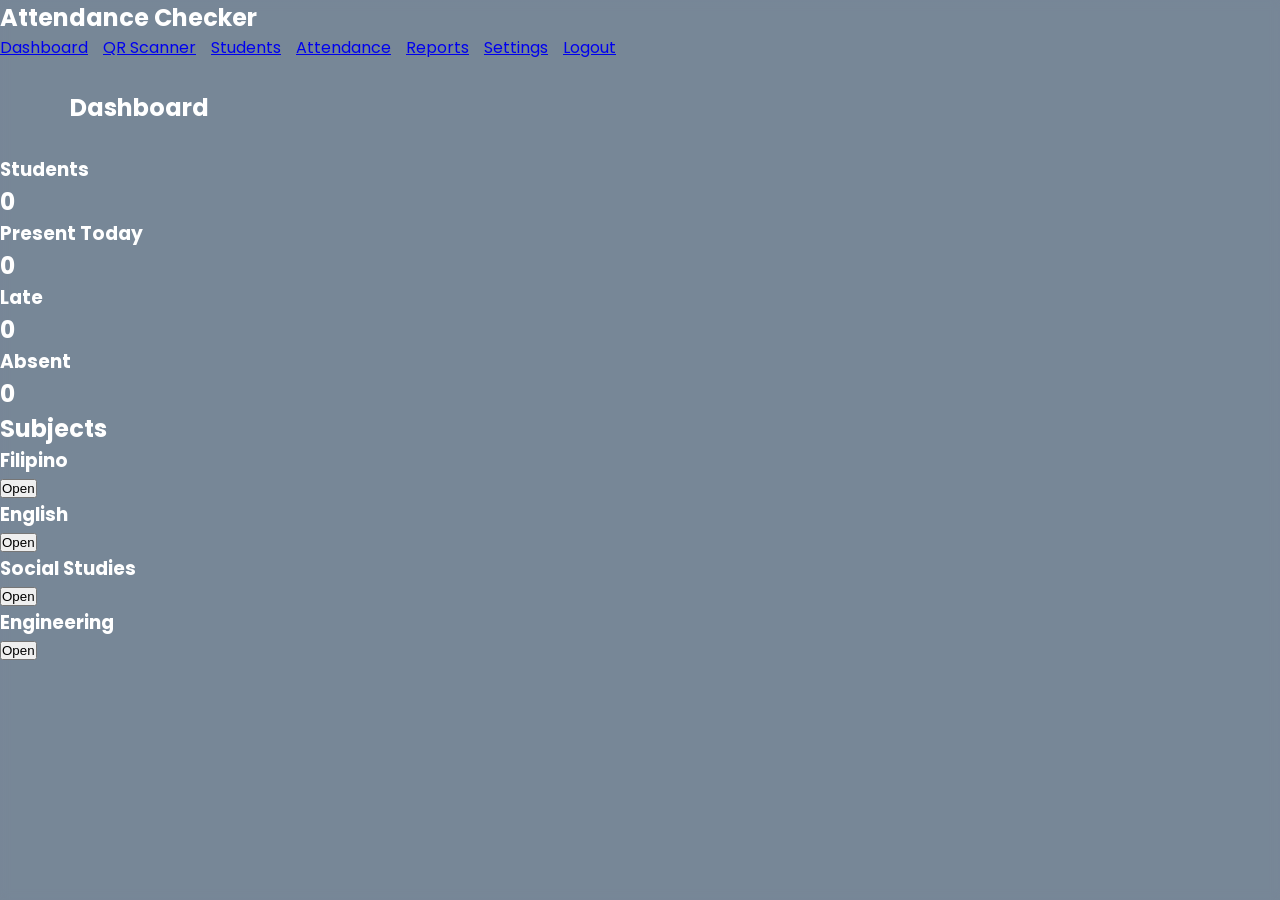
==== dashboard.html @ c2cbeae4 "Add initial dashboard HTML structure" ====
<!DOCTYPE html>
<html lang="en">

<head>

<meta charset="UTF-8">
<meta name="viewport" content="width=device-width, initial-scale=1.0">

<title>Attendance Checker | Dashboard</title>

<link rel="preconnect" href="https://fonts.googleapis.com">

<link rel="preconnect" href="https://fonts.gstatic.com" crossorigin>

<link href="https://fonts.googleapis.com/css2?family=Poppins:wght@300;400;500;600;700;800&display=swap" rel="stylesheet">

<link rel="stylesheet" href="css/style.css">
<link rel="stylesheet" href="css/dashboard.css">

</head>

<body>

<div class="background-overlay"></div>

<div class="dashboard">

<!-- ===========================
SIDEBAR
=========================== -->

<aside class="sidebar">

<h2>

Attendance Checker

</h2>

<nav>

<a href="dashboard.html" class="active">

Dashboard

</a>

<a href="scanner.html">

QR Scanner

</a>

<a href="students.html">

Students

</a>

<a href="attendance.html">

Attendance

</a>

<a href="reports.html">

Reports

</a>

<a href="settings.html">

Settings

</a>

<a href="index.html">

Logout

</a>

</nav>

</aside>

<!-- ===========================
MAIN CONTENT
=========================== -->

<section class="content">

<header>

<h1>

Dashboard

</h1>

</header>

<!-- ===========================
STATISTICS
=========================== -->

<div class="cards">

<div class="card">

<h3>

Students

</h3>

<h2 id="studentCount">

0

</h2>

</div>

<div class="card">

<h3>

Present Today

</h3>

<h2 id="presentCount">

0

</h2>

</div>

<div class="card">

<h3>

Late

</h3>

<h2 id="lateCount">

0

</h2>

</div>

<div class="card">

<h3>

Absent

</h3>

<h2 id="absentCount">

0

</h2>

</div>

</div>

<!-- ===========================
SUBJECTS
=========================== -->

<div class="subjects">

<h2>

Subjects

</h2>

<div class="subject-grid">

<div class="subject-card">

<h3>

Filipino

</h3>

<button>

Open

</button>

</div>

<div class="subject-card">

<h3>

English

</h3>

<button>

Open

</button>

</div>

<div class="subject-card">

<h3>

Social Studies

</h3>

<button>

Open

</button>

</div>

<div class="subject-card">

<h3>

Engineering

</h3>

<button>

Open

</button>

</div>

</div>

</div>

</section>

</div>

<script type="module" src="js/dashboard.js"></script>

</body>

</html>
---- css/style.css ----
/* ==========================================================
   ATTENDANCE CHECKER
   VERSION 1.0
   Ocean Premium Theme
   Author: OpenAI + User
========================================================== */

/* ===========================
   GOOGLE FONT
=========================== */

@import url('https://fonts.googleapis.com/css2?family=Poppins:wght@300;400;500;600;700;800&display=swap');

/* ===========================
   ROOT VARIABLES
=========================== */

:root{

    --primary:#0A6EBD;
    --secondary:#5CB8E4;
    --dark:#082442;
    --white:#ffffff;
    --text:#1e293b;

    --glass:rgba(255,255,255,.18);
    --glass-border:rgba(255,255,255,.28);

    --shadow:0 15px 45px rgba(0,0,0,.20);

    --radius:22px;

}

/* ===========================
   RESET
=========================== */

*{

    margin:0;
    padding:0;
    box-sizing:border-box;

}

/* ===========================
   BODY
=========================== */

body{

    font-family:'Poppins',sans-serif;

    min-height:100vh;

    color:var(--white);

    background-image:
    linear-gradient(rgba(8,36,66,.55),rgba(8,36,66,.55)),
    url("../assets/backgrounds/ocean.jpg");

    background-position:center;

    background-size:cover;

    background-repeat:no-repeat;

    background-attachment:fixed;

    overflow-x:hidden;

}

/* ===========================
   BACKGROUND OVERLAY
=========================== */

.background-overlay{

    position:fixed;

    inset:0;

    backdrop-filter:blur(4px);

    z-index:-1;

}

/* ===========================
   HEADER
=========================== */

header{

    width:100%;

    display:flex;

    justify-content:space-between;

    align-items:center;

    padding:30px 70px;

}

/* ===========================
   LOGO
=========================== */

.logo{

    font-size:2rem;

    font-weight:700;

    letter-spacing:.5px;

}

/* ===========================
   NAVIGATION
=========================== */

nav{

    display:flex;

    gap:15px;

}

/* ===========================
   NAV BUTTON
=========================== */

.nav-btn{

    text-decoration:none;

    color:white;

    padding:13px 28px;

    border-radius:999px;

    border:1px solid rgba(255,255,255,.30);

    background:rgba(255,255,255,.08);

    backdrop-filter:blur(15px);

    transition:.35s;

}

.nav-btn:hover{

    background:rgba(255,255,255,.18);

    transform:translateY(-2px);

}

/* ===========================
   HERO
=========================== */

.hero{

    min-height:82vh;

    display:flex;

    align-items:center;

    justify-content:center;

    padding:40px;

}

/* ===========================
   GLASS CARD
=========================== */

.glass-card{

    width:100%;

    max-width:720px;

    padding:70px 60px;

    text-align:center;

    border-radius:var(--radius);

    background:var(--glass);

    backdrop-filter:blur(18px);

    border:1px solid var(--glass-border);

    box-shadow:var(--shadow);

}

/* ===========================
   TITLE
=========================== */

.glass-card h1{

    font-size:3.6rem;

    font-weight:800;

    margin-bottom:18px;

}

/* ===========================
   DESCRIPTION
=========================== */

.glass-card p{

    font-size:1.1rem;

    font-weight:400;

    line-height:1.8;

    opacity:.95;

    margin-bottom:45px;

}

/* ===========================
   BUTTON GROUP
=========================== */

.button-group{

    display:flex;

    justify-content:center;

    gap:22px;

    flex-wrap:wrap;

}

/* ===========================
   PRIMARY BUTTON
=========================== */

.primary-btn{

    text-decoration:none;

    color:white;

    background:linear-gradient(
    135deg,
    #0A6EBD,
    #5CB8E4);

    padding:17px 42px;

    border-radius:999px;

    font-weight:600;

    transition:.35s;

    box-shadow:0 10px 25px rgba(0,0,0,.18);

}

.primary-btn:hover{

    transform:translateY(-4px);

}

/* ===========================
   SECONDARY BUTTON
=========================== */

.secondary-btn{

    text-decoration:none;

    color:white;

    border:1px solid rgba(255,255,255,.25);

    background:rgba(255,255,255,.10);

    backdrop-filter:blur(10px);

    padding:17px 42px;

    border-radius:999px;

    font-weight:600;

    transition:.35s;

}

.secondary-btn:hover{

    transform:translateY(-4px);

    background:rgba(255,255,255,.20);

}

/* ===========================
   SCROLLBAR
=========================== */

::-webkit-scrollbar{

    width:10px;

}

::-webkit-scrollbar-thumb{

    background:#5CB8E4;

    border-radius:100px;

}

::-webkit-scrollbar-track{

    background:#0A3658;

}

/* ===========================
   RESPONSIVE
=========================== */

@media(max-width:900px){

header{

padding:25px;

flex-direction:column;

gap:25px;

}

.glass-card{

padding:45px 30px;

}

.glass-card h1{

font-size:2.4rem;

}

.glass-card p{

font-size:1rem;

}

.button-group{

flex-direction:column;

}

.primary-btn,
.secondary-btn{

width:100%;

}

}
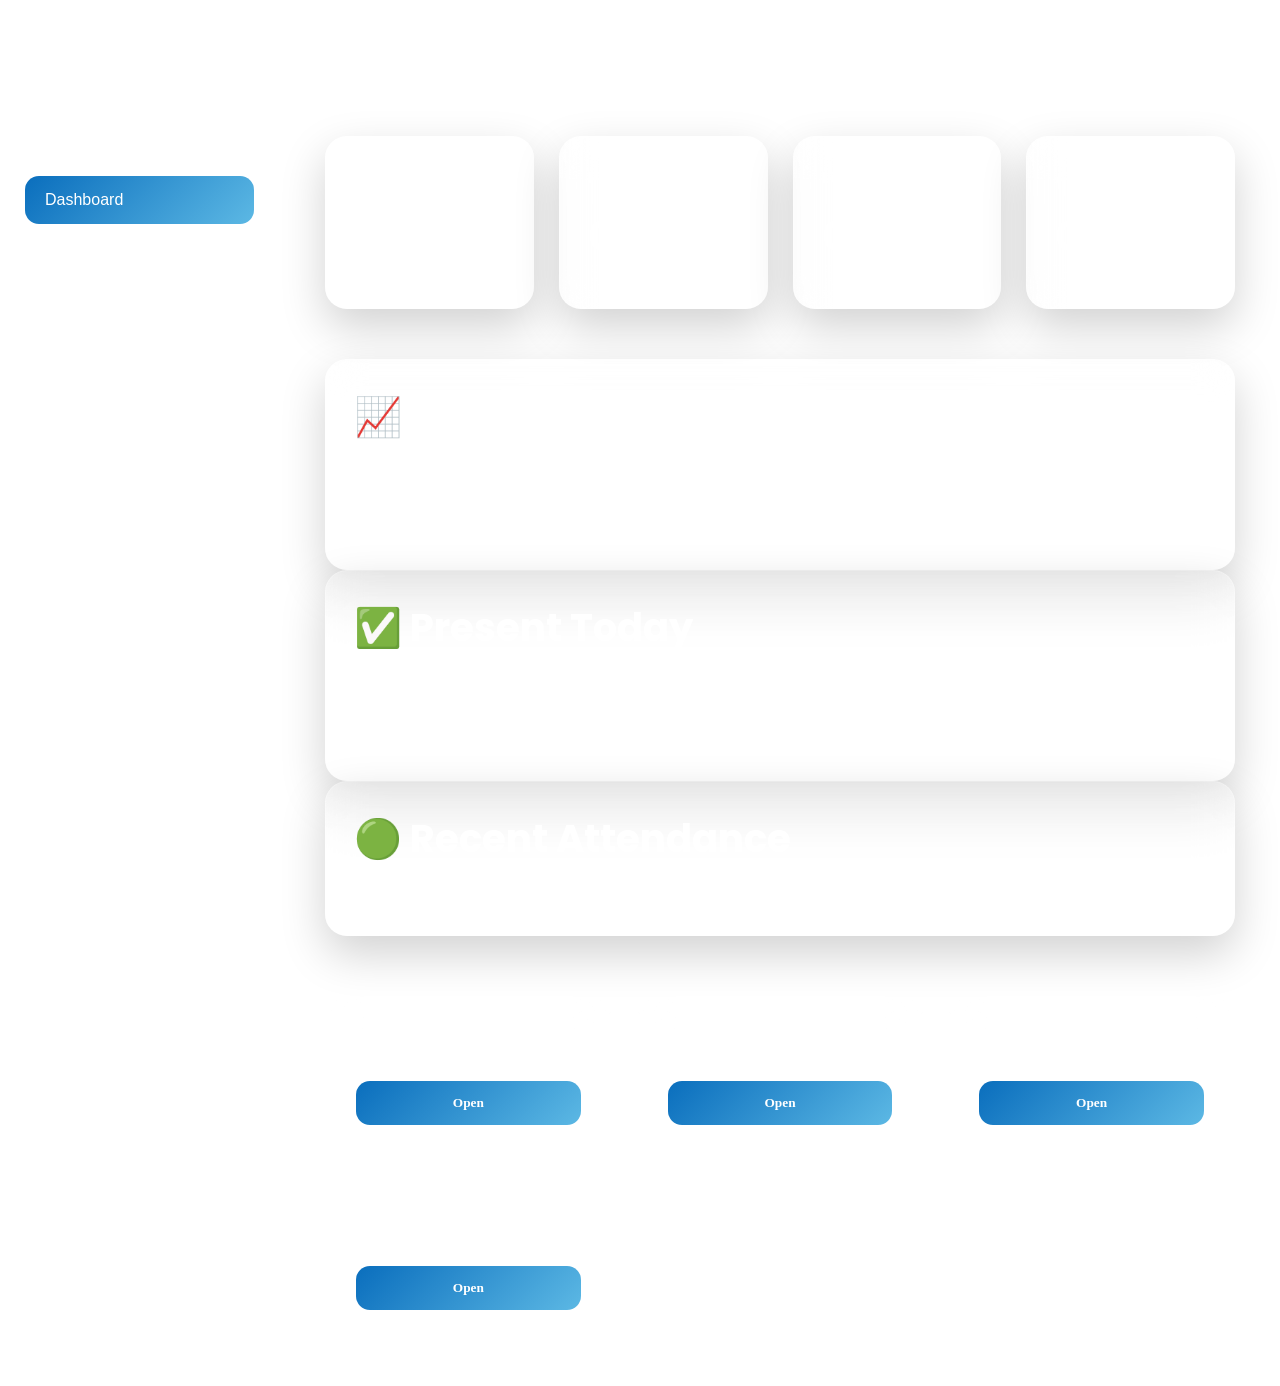
==== commit 9ae85e65: "Update dashboard.html" ====
--- a/dashboard.html
+++ b/dashboard.html
@@ -173,6 +173,74 @@
 
 </div>
 
+  <div class="dashboard-row">
+
+<div class="card dashboard-card">
+
+<h2>
+
+📈 Attendance Rate
+
+</h2>
+
+<h1 id="attendanceRate">
+
+0%
+
+</h1>
+
+<p>
+
+Today's Attendance
+
+</p>
+
+</div>
+
+<div class="card dashboard-card">
+
+<h2>
+
+✅ Present Today
+
+</h2>
+
+<h1 id="presentToday">
+
+0
+
+</h1>
+
+<p>
+
+Students Present
+
+</p>
+
+</div>
+
+</div>
+
+<div class="card">
+
+<h2>
+
+🟢 Recent Attendance
+
+</h2>
+
+<div id="recentAttendance">
+
+<p>
+
+Loading...
+
+</p>
+
+</div>
+
+</div>
+  
 <!-- ===========================
 SUBJECTS
 =========================== -->
--- a/css/style.css
+++ b/css/style.css
@@ -1,397 +1,901 @@
-/* ==========================================================
+/* ===========================================================
    ATTENDANCE CHECKER
-   VERSION 1.0
-   Ocean Premium Theme
-   Author: OpenAI + User
-========================================================== */
-
-/* ===========================
+   VERSION 2.0
+   GLOBAL DESIGN SYSTEM
+=========================================================== */
+
+
+/* =======================
    GOOGLE FONT
-=========================== */
+======================= */
 
 @import url('https://fonts.googleapis.com/css2?family=Poppins:wght@300;400;500;600;700;800&display=swap');
 
-/* ===========================
+
+
+/* =======================
    ROOT VARIABLES
-=========================== */
+======================= */
 
 :root{
 
-    --primary:#0A6EBD;
-    --secondary:#5CB8E4;
-    --dark:#082442;
+    --primary:#0B6FBF;
+
+    --secondary:#53B7E8;
+
+    --accent:#7FD3F7;
+
+    --dark:#0A2740;
+
     --white:#ffffff;
-    --text:#1e293b;
-
-    --glass:rgba(255,255,255,.18);
-    --glass-border:rgba(255,255,255,.28);
-
-    --shadow:0 15px 45px rgba(0,0,0,.20);
-
-    --radius:22px;
-
-}
-
-/* ===========================
+
+    --glass:rgba(255,255,255,.14);
+
+    --glassBorder:rgba(255,255,255,.18);
+
+    --shadow:0 18px 45px rgba(0,0,0,.18);
+
+    --radius:24px;
+
+    --transition:.35s ease;
+
+}
+
+
+
+/* =======================
    RESET
-=========================== */
+======================= */
 
 *{
 
     margin:0;
+
     padding:0;
+
     box-sizing:border-box;
 
 }
 
-/* ===========================
+
+
+/* =======================
    BODY
-=========================== */
+======================= */
 
 body{
 
-    font-family:'Poppins',sans-serif;
+
+    font-family:"Poppins",sans-serif;
+
+    overflow-x:hidden;
+
+    color:white;
 
     min-height:100vh;
 
-    color:var(--white);
-
-    background-image:
-    linear-gradient(rgba(8,36,66,.55),rgba(8,36,66,.55)),
+
+}
+
+
+
+
+/* =======================
+   BACKGROUND
+======================= */
+
+#background{
+
+
+    position:fixed;
+
+    inset:0;
+
+
+    background:
+
+    linear-gradient(
+
+        rgba(5,28,49,.60),
+
+        rgba(5,28,49,.60)
+
+    ),
+
     url("../assets/backgrounds/ocean.jpg");
 
+
+    background-size:cover;
+
     background-position:center;
 
-    background-size:cover;
-
     background-repeat:no-repeat;
 
     background-attachment:fixed;
 
-    overflow-x:hidden;
-
-}
-
-/* ===========================
-   BACKGROUND OVERLAY
-=========================== */
-
-.background-overlay{
+    z-index:-2;
+
+
+}
+
+
+
+
+
+/* =======================
+   APP
+======================= */
+
+
+#app{
+
+
+    display:flex;
+
+    min-height:100vh;
+
+
+}
+
+
+
+
+
+/* =======================
+   SIDEBAR
+======================= */
+
+
+#sidebar{
+
+
+    width:285px;
+
+    padding:35px 25px;
+
+
+    display:flex;
+
+    flex-direction:column;
+
+
+    background:
+
+    rgba(255,255,255,.10);
+
+
+    backdrop-filter:blur(18px);
+
+
+    border-right:
+
+    1px solid rgba(255,255,255,.18);
+
+
+}
+
+
+
+
+.logo{
+
+
+    font-size:1.9rem;
+
+    font-weight:700;
+
+    margin-bottom:45px;
+
+
+}
+
+
+
+
+/* =======================
+   MENU
+======================= */
+
+
+nav{
+
+
+    display:flex;
+
+    flex-direction:column;
+
+    gap:14px;
+
+
+}
+
+
+
+
+.menu{
+
+
+    width:100%;
+
+
+    border:none;
+
+    cursor:pointer;
+
+
+    font-family:Poppins;
+
+
+    font-size:15px;
+
+
+    color:white;
+
+
+    background:transparent;
+
+
+    padding:16px;
+
+
+    text-align:left;
+
+
+    border-radius:16px;
+
+
+    transition:var(--transition);
+
+
+}
+
+
+
+
+
+.menu:hover{
+
+
+    background:rgba(255,255,255,.15);
+
+
+}
+
+
+
+
+.menu.active{
+
+
+    background:
+
+    linear-gradient(
+
+        135deg,
+
+        var(--primary),
+
+        var(--secondary)
+
+    );
+
+
+}
+
+
+
+
+
+/* =======================
+   MAIN CONTENT
+======================= */
+
+
+#mainContent{
+
+
+    flex:1;
+
+    padding:40px;
+
+
+}
+
+
+
+
+.page-title{
+
+
+    font-size:2.3rem;
+
+    font-weight:700;
+
+    margin-bottom:30px;
+
+
+}
+
+
+
+
+
+/* =======================
+   GENERAL GRID
+======================= */
+
+
+.grid{
+
+
+    display:grid;
+
+
+    grid-template-columns:
+
+    repeat(auto-fit,minmax(260px,1fr));
+
+
+    gap:25px;
+
+
+}
+
+
+
+
+
+/* =======================
+   CARD
+======================= */
+
+
+.card{
+
+
+    background:
+
+    var(--glass);
+
+
+    border:
+
+    1px solid var(--glassBorder);
+
+
+    backdrop-filter:blur(18px);
+
+
+    border-radius:var(--radius);
+
+
+    padding:25px;
+
+
+    box-shadow:var(--shadow);
+
+
+    transition:var(--transition);
+
+
+}
+
+
+
+
+
+.card:hover{
+
+
+    transform:translateY(-6px);
+
+
+}
+
+
+
+
+
+.card h2{
+
+
+    font-size:1.1rem;
+
+    margin-bottom:15px;
+
+
+}
+
+
+
+
+.card h1{
+
+
+    font-size:2.5rem;
+
+    font-weight:700;
+
+
+}
+
+
+
+
+
+/* =======================
+   BUTTON
+======================= */
+
+
+.button{
+
+
+    display:inline-flex;
+
+
+    align-items:center;
+
+    justify-content:center;
+
+
+    padding:14px 24px;
+
+
+    border:none;
+
+
+    cursor:pointer;
+
+
+    font-family:Poppins;
+
+
+    font-weight:600;
+
+
+    border-radius:16px;
+
+
+    background:
+
+    linear-gradient(
+
+        135deg,
+
+        var(--primary),
+
+        var(--secondary)
+
+    );
+
+
+    color:white;
+
+
+    transition:var(--transition);
+
+
+}
+
+
+
+
+.button:hover{
+
+
+    transform:translateY(-3px);
+
+
+}
+
+
+
+
+
+/* =======================
+   INPUT
+======================= */
+
+
+input,
+
+select,
+
+textarea{
+
+
+    width:100%;
+
+
+    margin-top:8px;
+
+
+    margin-bottom:18px;
+
+
+    border:none;
+
+
+    outline:none;
+
+
+    padding:15px;
+
+
+    border-radius:14px;
+
+
+    font-family:Poppins;
+
+
+    background:
+
+    rgba(255,255,255,.15);
+
+
+    color:white;
+
+
+    border:
+
+    1px solid rgba(255,255,255,.18);
+
+
+}
+
+
+
+
+input::placeholder,
+
+textarea::placeholder{
+
+
+    color:
+
+    rgba(255,255,255,.75);
+
+
+}
+
+
+
+
+
+
+
+/* ===========================================================
+   STUDENT MANAGEMENT
+=========================================================== */
+
+
+
+.student-grid{
+
+
+    display:grid;
+
+
+    grid-template-columns:
+
+    repeat(auto-fit,minmax(320px,1fr));
+
+
+    gap:25px;
+
+
+}
+
+
+
+
+
+
+.student-card{
+
+
+    display:flex;
+
+
+    align-items:center;
+
+
+    gap:20px;
+
+
+    padding:25px;
+
+
+    background:
+
+    linear-gradient(
+
+        135deg,
+
+        rgba(255,255,255,.18),
+
+        rgba(255,255,255,.08)
+
+    );
+
+
+    border:
+
+    1px solid rgba(255,255,255,.20);
+
+
+    backdrop-filter:blur(20px);
+
+
+    border-radius:24px;
+
+
+    box-shadow:var(--shadow);
+
+
+    transition:.35s ease;
+
+
+}
+
+
+
+
+
+.student-card:hover{
+
+
+    transform:translateY(-8px);
+
+
+}
+
+
+
+
+
+.student-avatar{
+
+
+    width:80px;
+
+
+    height:80px;
+
+
+    border-radius:50%;
+
+
+    display:flex;
+
+
+    justify-content:center;
+
+
+    align-items:center;
+
+
+    font-size:32px;
+
+
+    font-weight:700;
+
+
+    background:
+
+    linear-gradient(
+
+        135deg,
+
+        var(--primary),
+
+        var(--secondary)
+
+    );
+
+
+    color:white;
+
+
+}
+
+
+
+
+
+.student-info{
+
+
+    flex:1;
+
+
+}
+
+
+
+
+.student-info h2{
+
+
+    margin-bottom:10px;
+
+
+    font-size:1.2rem;
+
+
+}
+
+
+
+
+
+.student-info p{
+
+
+    margin-bottom:6px;
+
+
+    font-size:.9rem;
+
+
+    color:
+
+    rgba(255,255,255,.85);
+
+
+}
+
+
+
+
+
+
+.delete-btn{
+
+
+    margin-top:15px;
+
+
+    padding:10px 20px;
+
+
+    border:none;
+
+
+    border-radius:14px;
+
+
+    background:#ff5c5c;
+
+
+    color:white;
+
+
+    font-family:Poppins;
+
+
+    font-weight:600;
+
+
+    cursor:pointer;
+
+
+}
+
+
+
+
+
+.delete-btn:hover{
+
+
+    opacity:.85;
+
+
+    transform:translateY(-3px);
+
+
+}
+
+
+
+
+
+
+
+.search-card input{
+
+
+    margin-bottom:0;
+
+
+}
+
+
+
+
+
+
+/* =======================
+   RESPONSIVE
+======================= */
+
+
+@media(max-width:950px){
+
+
+#sidebar{
+
+
+    width:100%;
+
 
     position:fixed;
 
-    inset:0;
-
-    backdrop-filter:blur(4px);
-
-    z-index:-1;
-
-}
-
-/* ===========================
-   HEADER
-=========================== */
-
-header{
+
+    left:-100%;
+
+
+    top:0;
+
+
+    height:100vh;
+
+
+}
+
+
+#mainContent{
+
+
+    padding:20px;
+
+
+}
+
+
+
+}
+
+
+
+
+
+@media(max-width:600px){
+
+
+
+.card{
+
+
+    padding:20px;
+
+
+}
+
+
+
+.button{
+
 
     width:100%;
 
-    display:flex;
-
-    justify-content:space-between;
-
-    align-items:center;
-
-    padding:30px 70px;
-
-}
-
-/* ===========================
-   LOGO
-=========================== */
-
-.logo{
-
-    font-size:2rem;
-
-    font-weight:700;
-
-    letter-spacing:.5px;
-
-}
-
-/* ===========================
-   NAVIGATION
-=========================== */
-
-nav{
-
-    display:flex;
-
-    gap:15px;
-
-}
-
-/* ===========================
-   NAV BUTTON
-=========================== */
-
-.nav-btn{
-
-    text-decoration:none;
-
-    color:white;
-
-    padding:13px 28px;
-
-    border-radius:999px;
-
-    border:1px solid rgba(255,255,255,.30);
-
-    background:rgba(255,255,255,.08);
-
-    backdrop-filter:blur(15px);
-
-    transition:.35s;
-
-}
-
-.nav-btn:hover{
-
-    background:rgba(255,255,255,.18);
-
-    transform:translateY(-2px);
-
-}
-
-/* ===========================
-   HERO
-=========================== */
-
-.hero{
-
-    min-height:82vh;
-
-    display:flex;
-
-    align-items:center;
-
-    justify-content:center;
-
-    padding:40px;
-
-}
-
-/* ===========================
-   GLASS CARD
-=========================== */
-
-.glass-card{
-
-    width:100%;
-
-    max-width:720px;
-
-    padding:70px 60px;
+
+}
+
+
+
+.student-card{
+
+
+    flex-direction:column;
+
 
     text-align:center;
 
-    border-radius:var(--radius);
-
-    background:var(--glass);
-
-    backdrop-filter:blur(18px);
-
-    border:1px solid var(--glass-border);
-
-    box-shadow:var(--shadow);
-
-}
-
-/* ===========================
-   TITLE
-=========================== */
-
-.glass-card h1{
-
-    font-size:3.6rem;
-
-    font-weight:800;
-
-    margin-bottom:18px;
-
-}
-
-/* ===========================
-   DESCRIPTION
-=========================== */
-
-.glass-card p{
-
-    font-size:1.1rem;
-
-    font-weight:400;
-
-    line-height:1.8;
-
-    opacity:.95;
-
-    margin-bottom:45px;
-
-}
-
-/* ===========================
-   BUTTON GROUP
-=========================== */
-
-.button-group{
-
-    display:flex;
-
-    justify-content:center;
-
-    gap:22px;
-
-    flex-wrap:wrap;
-
-}
-
-/* ===========================
-   PRIMARY BUTTON
-=========================== */
-
-.primary-btn{
-
-    text-decoration:none;
-
-    color:white;
-
-    background:linear-gradient(
-    135deg,
-    #0A6EBD,
-    #5CB8E4);
-
-    padding:17px 42px;
-
-    border-radius:999px;
-
-    font-weight:600;
-
-    transition:.35s;
-
-    box-shadow:0 10px 25px rgba(0,0,0,.18);
-
-}
-
-.primary-btn:hover{
-
-    transform:translateY(-4px);
-
-}
-
-/* ===========================
-   SECONDARY BUTTON
-=========================== */
-
-.secondary-btn{
-
-    text-decoration:none;
-
-    color:white;
-
-    border:1px solid rgba(255,255,255,.25);
-
-    background:rgba(255,255,255,.10);
-
-    backdrop-filter:blur(10px);
-
-    padding:17px 42px;
-
-    border-radius:999px;
-
-    font-weight:600;
-
-    transition:.35s;
-
-}
-
-.secondary-btn:hover{
-
-    transform:translateY(-4px);
-
-    background:rgba(255,255,255,.20);
-
-}
-
-/* ===========================
-   SCROLLBAR
-=========================== */
-
-::-webkit-scrollbar{
-
-    width:10px;
-
-}
-
-::-webkit-scrollbar-thumb{
-
-    background:#5CB8E4;
-
-    border-radius:100px;
-
-}
-
-::-webkit-scrollbar-track{
-
-    background:#0A3658;
-
-}
-
-/* ===========================
-   RESPONSIVE
-=========================== */
-
-@media(max-width:900px){
-
-header{
-
-padding:25px;
-
-flex-direction:column;
-
-gap:25px;
-
-}
-
-.glass-card{
-
-padding:45px 30px;
-
-}
-
-.glass-card h1{
-
-font-size:2.4rem;
-
-}
-
-.glass-card p{
-
-font-size:1rem;
-
-}
-
-.button-group{
-
-flex-direction:column;
-
-}
-
-.primary-btn,
-.secondary-btn{
-
-width:100%;
-
-}
-
-}
+
+}
+
+
+}
--- a/css/dashboard.css
+++ b/css/dashboard.css
@@ -0,0 +1,283 @@
+/* ======================================================
+   ATTENDANCE CHECKER
+   DASHBOARD
+====================================================== */
+
+.dashboard{
+    display:flex;
+    min-height:100vh;
+}
+
+/* ===========================
+   SIDEBAR
+=========================== */
+
+.sidebar{
+    width:280px;
+    background:rgba(255,255,255,.14);
+    backdrop-filter:blur(20px);
+    border-right:1px solid rgba(255,255,255,.18);
+    padding:40px 25px;
+    display:flex;
+    flex-direction:column;
+}
+
+.sidebar h2{
+    color:#fff;
+    font-size:1.8rem;
+    font-weight:700;
+    margin-bottom:50px;
+}
+
+.sidebar nav{
+    display:flex;
+    flex-direction:column;
+    gap:15px;
+}
+
+.sidebar nav a{
+
+    text-decoration:none;
+    color:#fff;
+
+    padding:15px 20px;
+
+    border-radius:14px;
+
+    transition:.30s;
+
+    font-weight:500;
+
+}
+
+.sidebar nav a:hover{
+
+    background:rgba(255,255,255,.18);
+
+}
+
+.sidebar nav .active{
+
+    background:linear-gradient(135deg,#0A6EBD,#5CB8E4);
+
+}
+
+/* ===========================
+CONTENT
+=========================== */
+
+.content{
+
+    flex:1;
+
+    padding:45px;
+
+}
+
+.content header{
+
+    margin-bottom:35px;
+
+}
+
+.content h1{
+
+    color:white;
+
+    font-size:2.3rem;
+
+}
+
+/* ===========================
+STAT CARDS
+=========================== */
+
+.cards{
+
+    display:grid;
+
+    grid-template-columns:repeat(4,1fr);
+
+    gap:25px;
+
+    margin-bottom:50px;
+
+}
+
+.card{
+
+    background:rgba(255,255,255,.16);
+
+    backdrop-filter:blur(18px);
+
+    border:1px solid rgba(255,255,255,.22);
+
+    border-radius:22px;
+
+    padding:28px;
+
+    transition:.35s;
+
+    color:white;
+
+}
+
+.card:hover{
+
+    transform:translateY(-6px);
+
+}
+
+.card h3{
+
+    font-size:1rem;
+
+    opacity:.9;
+
+    margin-bottom:18px;
+
+}
+
+.card h2{
+
+    font-size:2.4rem;
+
+    font-weight:700;
+
+}
+
+/* ===========================
+SUBJECTS
+=========================== */
+
+.subjects h2{
+
+    color:white;
+
+    margin-bottom:25px;
+
+}
+
+.subject-grid{
+
+    display:grid;
+
+    grid-template-columns:repeat(auto-fill,minmax(230px,1fr));
+
+    gap:25px;
+
+}
+
+/* ===========================
+SUBJECT CARD
+=========================== */
+
+.subject-card{
+
+    background:rgba(255,255,255,.15);
+
+    border:1px solid rgba(255,255,255,.18);
+
+    backdrop-filter:blur(20px);
+
+    border-radius:22px;
+
+    padding:30px;
+
+    transition:.35s;
+
+}
+
+.subject-card:hover{
+
+    transform:translateY(-8px);
+
+}
+
+.subject-card h3{
+
+    color:white;
+
+    margin-bottom:25px;
+
+    font-size:1.2rem;
+
+}
+
+.subject-card button{
+
+    width:100%;
+
+    border:none;
+
+    outline:none;
+
+    cursor:pointer;
+
+    border-radius:14px;
+
+    padding:14px;
+
+    color:white;
+
+    font-family:Poppins;
+
+    font-weight:600;
+
+    background:linear-gradient(135deg,#0A6EBD,#5CB8E4);
+
+}
+
+.subject-card button:hover{
+
+    opacity:.9;
+
+}
+
+/* ===========================
+RESPONSIVE
+=========================== */
+
+@media(max-width:1200px){
+
+.cards{
+
+grid-template-columns:repeat(2,1fr);
+
+}
+
+}
+
+@media(max-width:900px){
+
+.dashboard{
+
+flex-direction:column;
+
+}
+
+.sidebar{
+
+width:100%;
+
+}
+
+.cards{
+
+grid-template-columns:1fr;
+
+}
+
+.subject-grid{
+
+grid-template-columns:1fr;
+
+}
+
+.content{
+
+padding:25px;
+
+}
+
+}
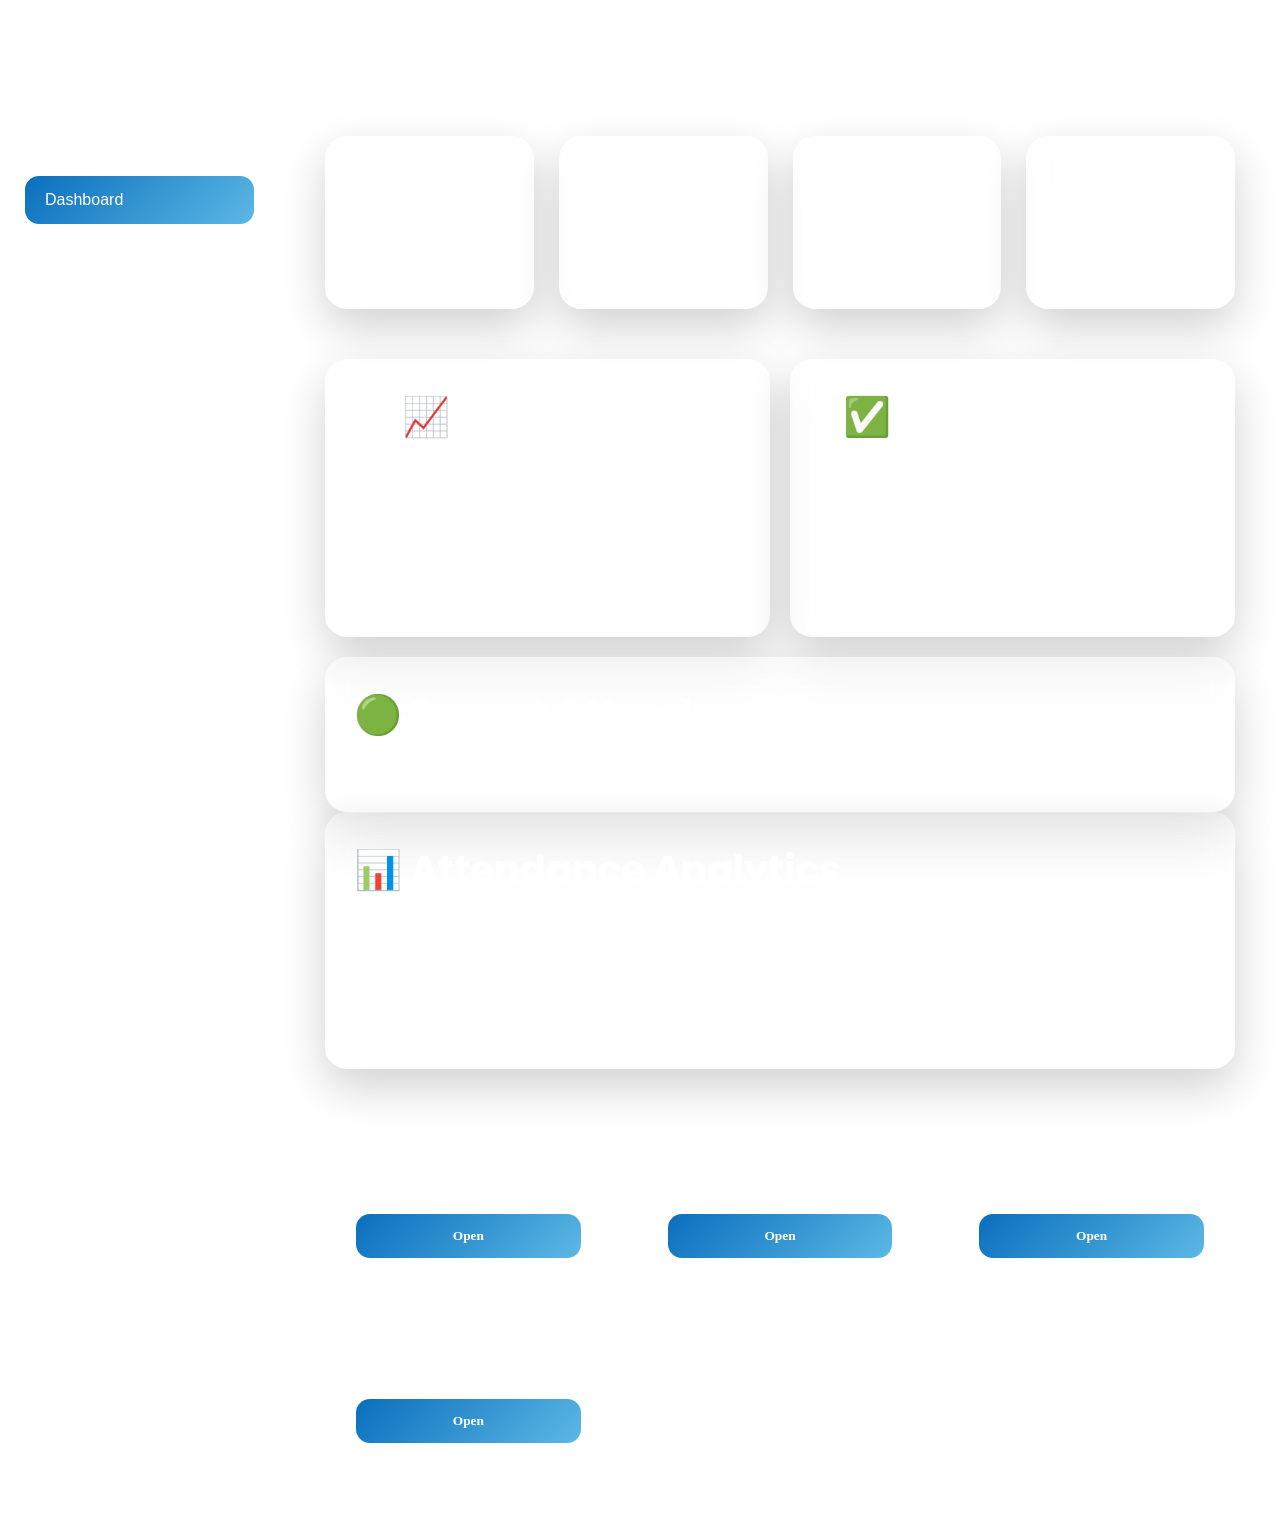
==== commit ef73341d: "Update dashboard.html" ====
--- a/dashboard.html
+++ b/dashboard.html
@@ -238,6 +238,24 @@
 </p>
 
 </div>
+
+</div>
+
+  <div class="card">
+
+<h2>
+
+📊 Attendance Analytics
+
+</h2>
+
+<canvas
+
+id="attendanceChart"
+
+height="120">
+
+</canvas>
 
 </div>
   
--- a/css/style.css
+++ b/css/style.css
@@ -899,3 +899,46 @@
 
 
 }
+.dashboard-row{
+
+display:grid;
+
+grid-template-columns:repeat(auto-fit,minmax(250px,1fr));
+
+gap:20px;
+
+margin-top:20px;
+
+margin-bottom:20px;
+
+}
+
+.dashboard-card{
+
+text-align:center;
+
+}
+
+.dashboard-card h1{
+
+font-size:42px;
+
+margin:10px 0;
+
+color:var(--primary);
+
+}
+
+.recent-item{
+
+padding:12px;
+
+border-bottom:1px solid #eee;
+
+}
+
+.recent-item:last-child{
+
+border-bottom:none;
+
+}
